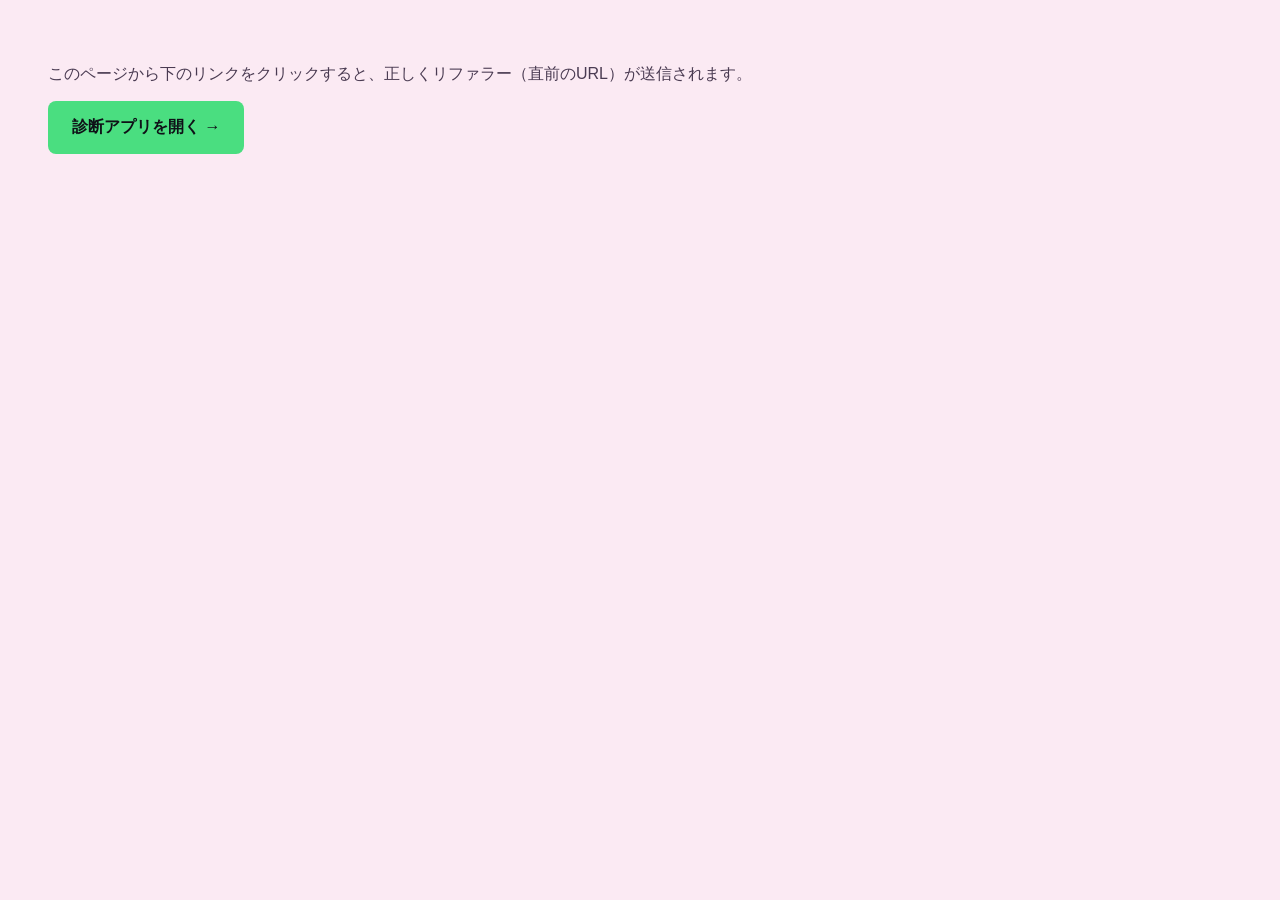
==== link.html @ 0aae3d27 "本番運用のためtest-link.htmlをlink.htmlにリネーム 本番環境で「test」という単語が目立つのを避けるため、リンクページの ファイル名・タイトルからtest表記を除去。EXPEC" ====
<!DOCTYPE html>
<html lang="ja">
<head>
<meta charset="UTF-8">
<title>16-エレメント リンクページ</title>
<style>
  body { background:#FBEAF3; color:#4A3B52; font-family:sans-serif; padding:40px; }
  a { display:inline-block; background:#4ade80; color:#0f1117; padding:16px 24px;
      border-radius:8px; text-decoration:none; font-weight:bold; font-size:16px; }
</style>
</head>
<body>
  <p>このページから下のリンクをクリックすると、正しくリファラー（直前のURL）が送信されます。</p>
  <a href="https://com-nurse-code.github.io/16elements/Ver20260921.001/">診断アプリを開く →</a>
</body>
</html>
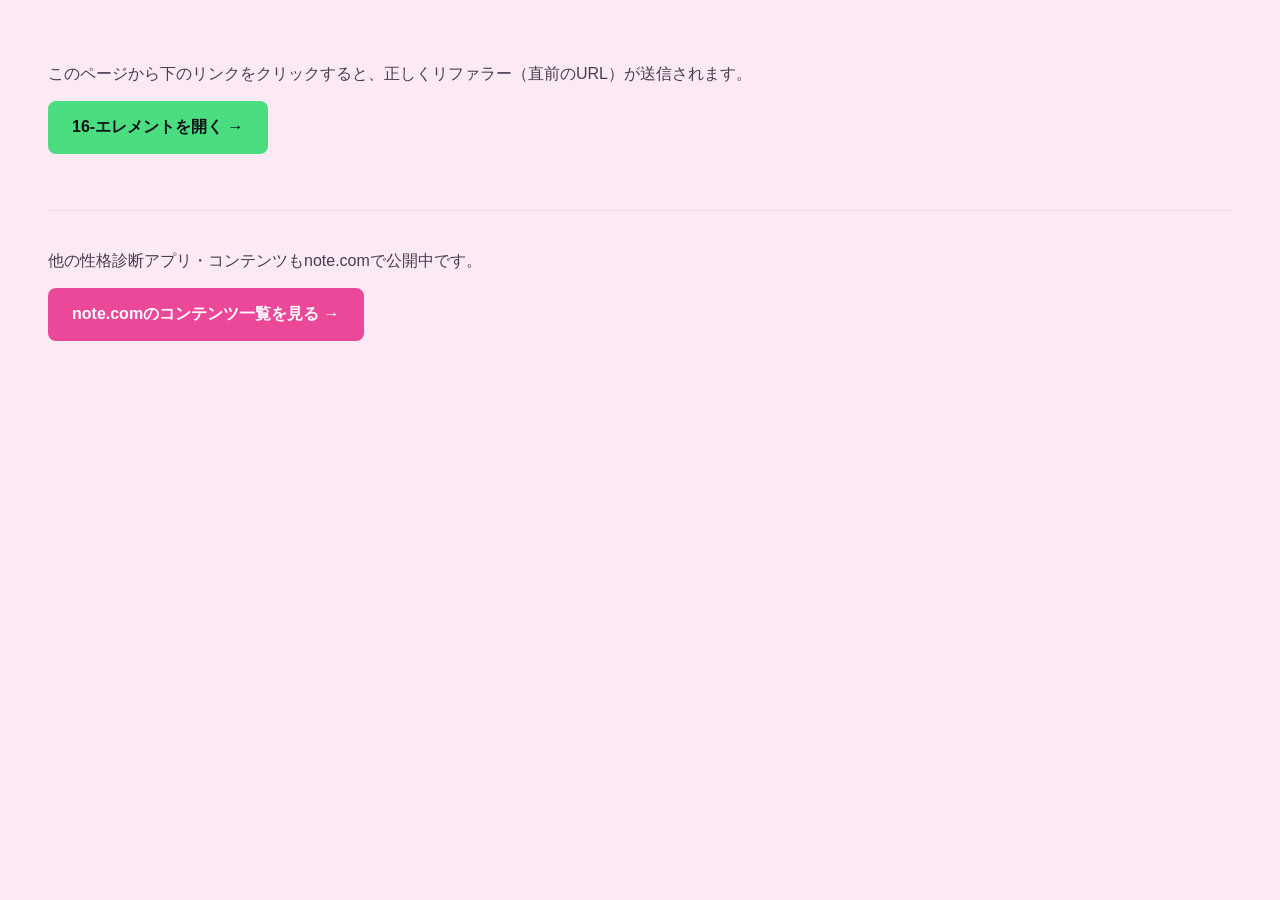
==== commit c128912f: "リンクページのボタン文言をアプリ名に、note.com宣伝リンクを追加 「診断アプリを開く」を「16-エレメントを開く」に変更。あわせて note.comのコンテンツ一覧(https://note.c" ====
--- a/link.html
+++ b/link.html
@@ -5,12 +5,20 @@
 <title>16-エレメント リンクページ</title>
 <style>
   body { background:#FBEAF3; color:#4A3B52; font-family:sans-serif; padding:40px; }
-  a { display:inline-block; background:#4ade80; color:#0f1117; padding:16px 24px;
-      border-radius:8px; text-decoration:none; font-weight:bold; font-size:16px; }
+  a { display:inline-block; padding:16px 24px; border-radius:8px; text-decoration:none;
+      font-weight:bold; font-size:16px; margin-bottom:16px; }
+  a.primary { background:#4ade80; color:#0f1117; }
+  a.note { background:#EC4899; color:#ffffff; }
+  .note-block { margin-top:40px; padding-top:24px; border-top:1px solid #F6D6E8; }
 </style>
 </head>
 <body>
   <p>このページから下のリンクをクリックすると、正しくリファラー（直前のURL）が送信されます。</p>
-  <a href="https://com-nurse-code.github.io/16elements/Ver20260921.001/">診断アプリを開く →</a>
+  <a class="primary" href="https://com-nurse-code.github.io/16elements/Ver20260921.001/">16-エレメントを開く →</a>
+
+  <div class="note-block">
+    <p>他の性格診断アプリ・コンテンツもnote.comで公開中です。</p>
+    <a class="note" href="https://note.com/catalog_note" target="_blank" rel="noopener">note.comのコンテンツ一覧を見る →</a>
+  </div>
 </body>
 </html>
